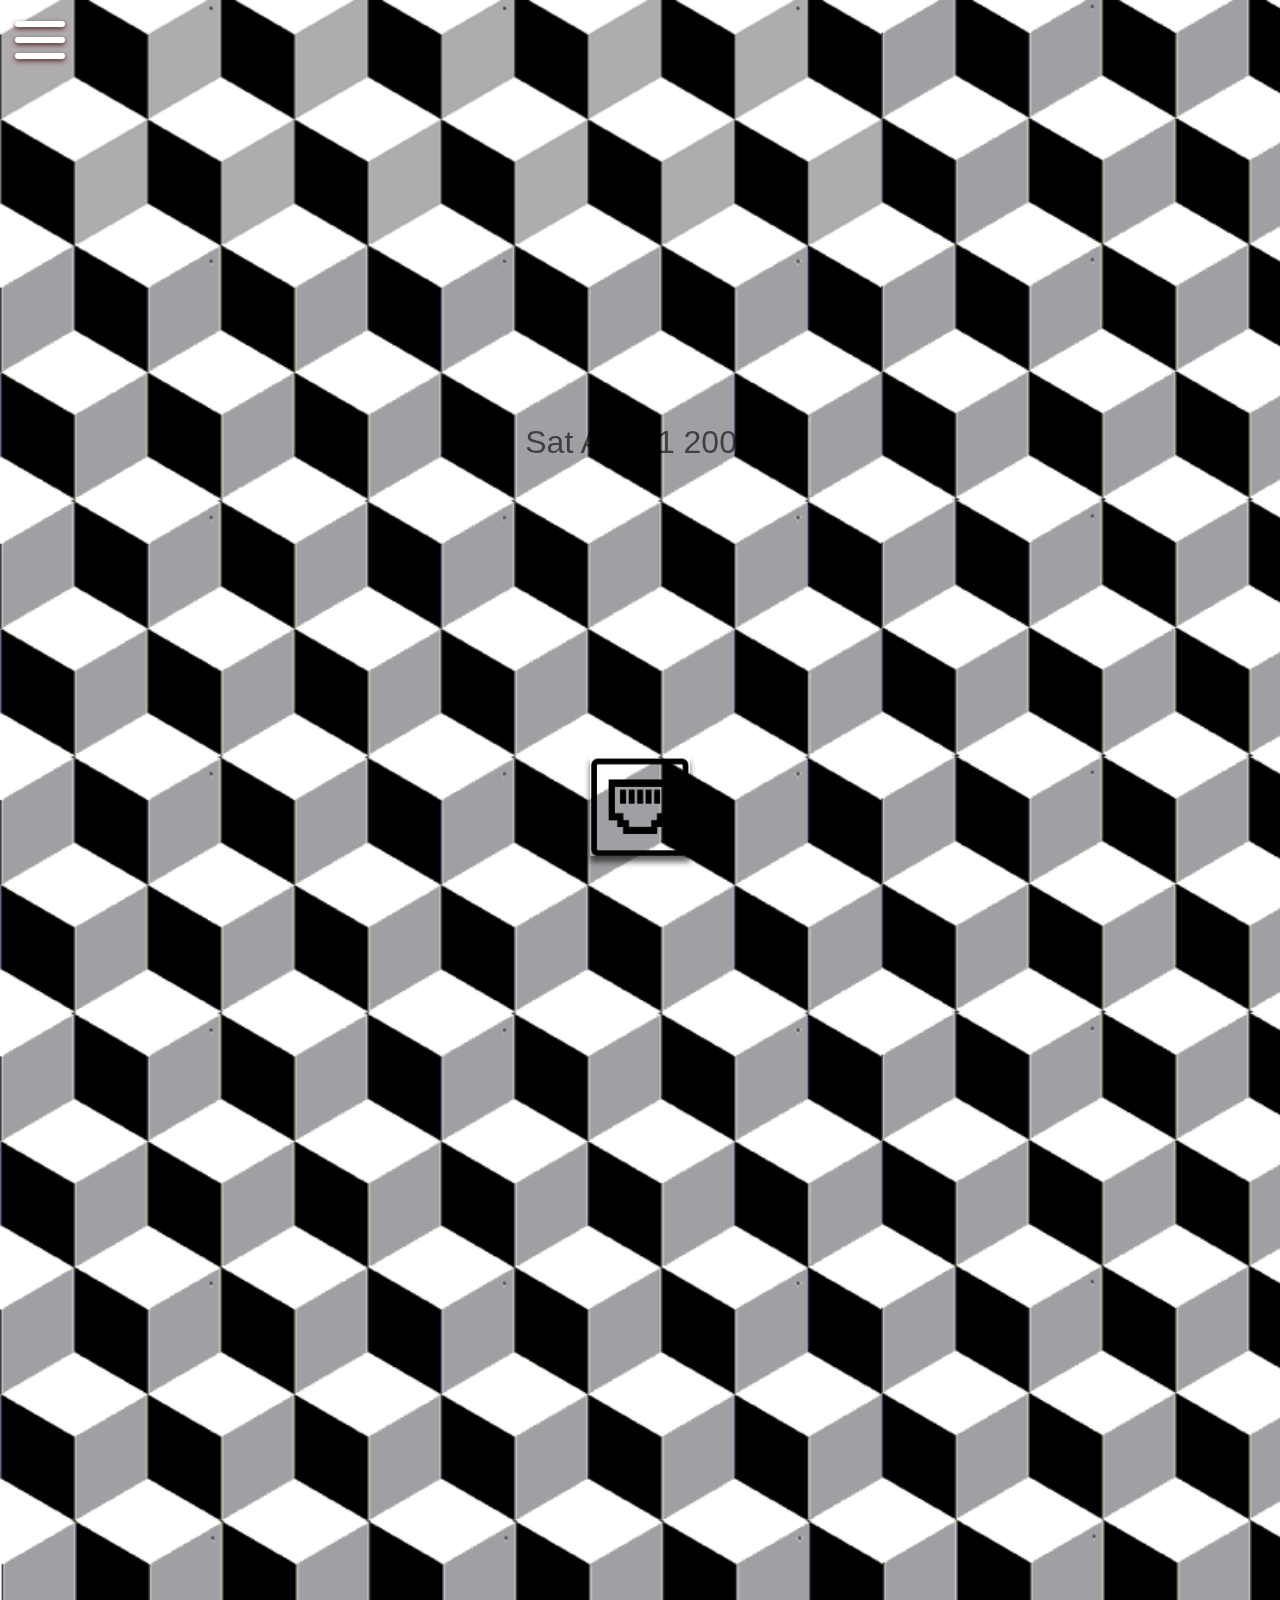
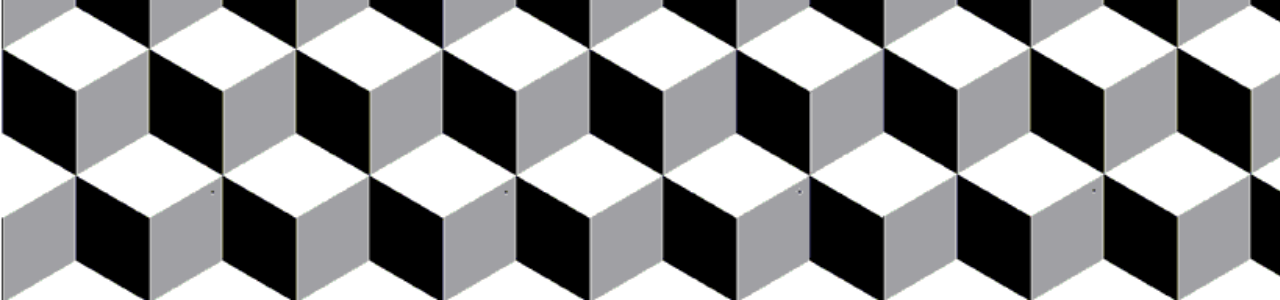
==== resumeWebsite/index.html @ 439e9e45 "Creation of Head and repo" ====
﻿<!doctype html>
<html>
 <head>
  <script src="script1.js"></script>
  <meta charset="utf-8">
  <meta name="viewport" content="width=device-width, initial-scale=1.0">
  <title> Tesponsive Horizontal Page Scolling</title>
  <link rel="stylesheet" href="style.css">
 </head>
 <body>
     <div class="menu-btn">
         <div class="menu-btn__burger"></div>
     </div>

     <div class="menu" id="dropDown">
         <a href="#">Home</a>
         <a href="#">GitHub</a>
         <a href="#">Resume</a>
         <a href="#">Contact</a>
     </div>
     <span id="scrollValue">Sat Apr 01 2000</span>
     <div class="container" data-0="transform:translateX(0%);" data-1000="transform:translateX(-400%);">
         <section>
             <div class="content">
                 <button class="Button1" onclick="Unhide('Message1','Button1')" id="Button1"></button>
                 <div id="Message1" style="display:none" class="Screen2">
                     <button class="close" id="close1" onclick="Hide('Message1','Button1')"> </button>
                     <p>
                         Lorem ipsum dolor sit amet, consectetur adipiscing elit, sed do eiusmod tempor
                         incididunt ut labore et dolore magna aliqua. Ut enim ad minim veniam, quis
                         nostrud exercitation ullamco laboris nisi ut aliquip ex ea commodo consequat.
                         Duis aute irure dolor in reprehenderit in voluptate velit esse cillum dolore eu
                         fugiat nulla pariatur. Excepteur sint occaecat cupidatat non proident, sunt in
                         culpa qui officia deserunt mollit anim id est laborum.
                     </p>
                 </div>

             </div>
         </section>
         <section>
             <div class="content">
                 <button class="Button1" onclick="Unhide('Message2','Button2')" id="Button2"></button>
                 <div id="Message2" style="display:none" class="Screen2">
                     <button class="close" id="close2" onclick="Hide('Message2','Button2')"> </button>
                     <p>
                         Lorem ipsum dolor sit amet, consectetur adipiscing elit, sed do eiusmod tempor
                         incididunt ut labore et dolore magna aliqua. Ut enim ad minim veniam, quis
                         nostrud exercitation ullamco laboris nisi ut aliquip ex ea commodo consequat.
                         Duis aute irure dolor in reprehenderit in voluptate velit esse cillum dolore eu
                         fugiat nulla pariatur. Excepteur sint occaecat cupidatat non proident, sunt in
                         culpa qui officia deserunt mollit anim id est laborum.
                     </p>
                 </div>
             </div>
         </section>
         <section>
             <div class="content">
                 <button class="Button1" onclick="Unhide('Message3','Button3')" id="Button3"></button>
                 <div id="Message3" style="display:none" class="Screen2">
                     <button class="close" id="close3" onclick="Hide('Message3','Button3')"> </button>
                     <p>
                         Lorem ipsum dolor sit amet, consectetur adipiscing elit, sed do eiusmod tempor
                         incididunt ut labore et dolore magna aliqua. Ut enim ad minim veniam, quis
                         nostrud exercitation ullamco laboris nisi ut aliquip ex ea commodo consequat.
                         Duis aute irure dolor in reprehenderit in voluptate velit esse cillum dolore eu
                         fugiat nulla pariatur. Excepteur sint occaecat cupidatat non proident, sunt in
                         culpa qui officia deserunt mollit anim id est laborum.
                     </p>
                 </div>
             </div>
         </section>
         <section>
             <div class="content">
                 <button class="Button1" onclick="Unhide('Message4','Button4')" id="Button4"></button>
                 <div id="Message4" style="display:none" class="Screen2">
                     <button class="close" id="close4" onclick="Hide('Message4','Button4')"> </button>
                     <p>
                         Lorem ipsum dolor sit amet, consectetur adipiscing elit, sed do eiusmod tempor
                         incididunt ut labore et dolore magna aliqua. Ut enim ad minim veniam, quis
                         nostrud exercitation ullamco laboris nisi ut aliquip ex ea commodo consequat.
                         Duis aute irure dolor in reprehenderit in voluptate velit esse cillum dolore eu
                         fugiat nulla pariatur. Excepteur sint occaecat cupidatat non proident, sunt in
                         culpa qui officia deserunt mollit anim id est laborum.
                     </p>
                 </div>
             </div>
         </section>
         <section>
             <div class="content">
                 <button class="Button1" onclick="Unhide('Message5','Button5')" id="Button5"></button>
                 <div id="Message5" style="display:none" class="Screen2">
                     <button class="close" id="close5" onclick="Hide('Message5','Button5')"> </button>
                     <p>
                         Lorem ipsum dolor sit amet, consectetur adipiscing elit, sed do eiusmod tempor
                         incididunt ut labore et dolore magna aliqua. Ut enim ad minim veniam, quis
                         nostrud exercitation ullamco laboris nisi ut aliquip ex ea commodo consequat.
                         Duis aute irure dolor in reprehenderit in voluptate velit esse cillum dolore eu
                         fugiat nulla pariatur. Excepteur sint occaecat cupidatat non proident, sunt in
                         culpa qui officia deserunt mollit anim id est laborum.
                     </p>
                 </div>

             </div>
         </section>
     </div>

     <script type="text/javascript" src="skrollr.js"></script>
     <script type="text/javascript">
         var s = skrollr.init();
     </script>
     <script type="text/javascript">
         var scrollValue = document.getElementById('scrollValue');

         window.addEventListener('scroll', (event) => {
             let scroll = this.scrollY;
             var DateS = new Date(954600000000 + (scroll * 686448000));// + (scroll * 686448);
             scrollValue.innerHTML = DateS.toDateString();//(DateS.getMonth() + 1)  +'/' + DateS.getDate() + '/'+ DateS.getFullYear();
         })
                             //var DateS = new Date(scroll*100);// + (scroll * 686448));


     </script>
     <script src="main.js"></script>
 </body>
</html>
---- resumeWebsite/style.css ----
* {
	margin: 0;
	padding: 0;
	box-sizing: unset;
	font-family: sans-serif;
	
}
body {
	position: relative;
	width: 100%;
	scroll-behavior: smooth;
	background-image: url("test.png");
	background-size: cover;
}
.container {
	position: fixed;
	top: 0;
	left: 0;
	width: 100%;
	display: flex;
	align-items: last baseline;
}
.container section
{
	min-width: 100%;
	height: auto;
	justify-content: center;
	align-items: center;
	display: flex;
	height:  100vh;
}
.container section:nth-child(1) 
{
	background-image: url("EtherNetUp.png");
	background-size: cover;
	align-items: start;
}
.container section:nth-child(2)
{
	background-image: url("EtherNetDOWN.png");
	background-size: cover;
	align-items: end;
}
.container section:nth-child(3)
{
	background-image: url("EtherNetUP.png");
	background-size: cover;
	align-items: start;
}
.container section:nth-child(4)
{
	background-image: url("EtherNetDOWN.png");
	background-size: cover;
	align-items: end;
}
	.container section:nth-child(5) {
		background-image: url("EtherNetEnd.png");
		background-size: cover;
		align-items: end;
	}
.container section .content
{
	max-width: 800px;
	padding: 40px;
	text-align: center;
}
.container section .content h2
{
	font-size: 4em;
	color: #bb1bd4;
	text-align: center;
}
.container section .content p {
	font-size: 1.3em;
	padding: 50px 50px;
	color: #000000;
}

@media (max-width:767px) {

	.border {
		border: 0px solid !important
	}
}
#scrollValue{
	position: fixed;
	Top:  46%;
	left: 0;
	width: 100%;
	color: rgba(0, 0, 0, 0.6);
	text-align: center;
	font-size: 2rem;
	z-index: 1;
	padding: 10px 0;
}
.Button1 {
	background-image: url('EthernetButton.png');
	background-color: transparent;
	background-size: cover;
	cursor: pointer;
	width: 100px;
	height: 100px;
	font-size: 2rem;
	border: 0px solid #3498db;
	box-shadow: 0 6px 6px rgba(0, 0, 0, 0.6);
}
.Button1:hover {
	background-image: url("EthernetButtonHighlight.png");
}
.Screen2 {
	background-image: url("screenBackgroup.png");
	background-size: cover;
	height: 350px;
	width: 600px;

}
.close {
	background-image: url("CloseButton.png");
	background-size: cover;
	background-color: transparent;
	height: 25px;
	width: 25px;
}

.menu-btn{
	position:fixed;
	display:flex;
	justify-content:center;
	align-items: center;
	width: 80px;
	height: 80px;
	cursor:pointer;
	transition: all .5s ease-in-out;
	z-index:5
}
.menu-btn__burger {
	width: 50px;
	height: 6px;
	background: #FFFFFF;
	border-radius: 5px;
	box-shadow: 0 2px 5px #5e2a2a;
	transition: all .5s ease-in-out;
}
.menu-btn__burger::before,.menu-btn__burger::after {
	content: '';
	position:absolute;
	width: 50px;
	height: 6px;
	background: #FFFFFF;
	border-radius: 5px;
	box-shadow: 0 2px 5px #5e2a2a;
	transition: all .5s ease-in-out;
}
.menu-btn__burger::before{
	transform: translateY(-16px);
}
.menu-btn__burger::after {
	transform: translateY(16px);
}
.menu.btn.open .menu-btn__burger{
	transform:translateX(-50px);
	background: transparent;
	box-shadow: none;
}
.menu-btn.open .menu-btn__burger::before{
	transform: rotate(45deg) translate(35px,-35px);
}
.menu-btn.open .menu-btn__burger::after{
	transform:rotate(-45deg) translate(35px, 35px);
}
.menu {
	position: fixed;
	justify-content: center;
	align-items: center;
	width: 80px;
	height: 180px;
	padding: 70px 0px 0 20px;
	z-index: 4;
	display:none;
}
.menu a:nth-child(n){
	 margin-bottom: 100px;
}
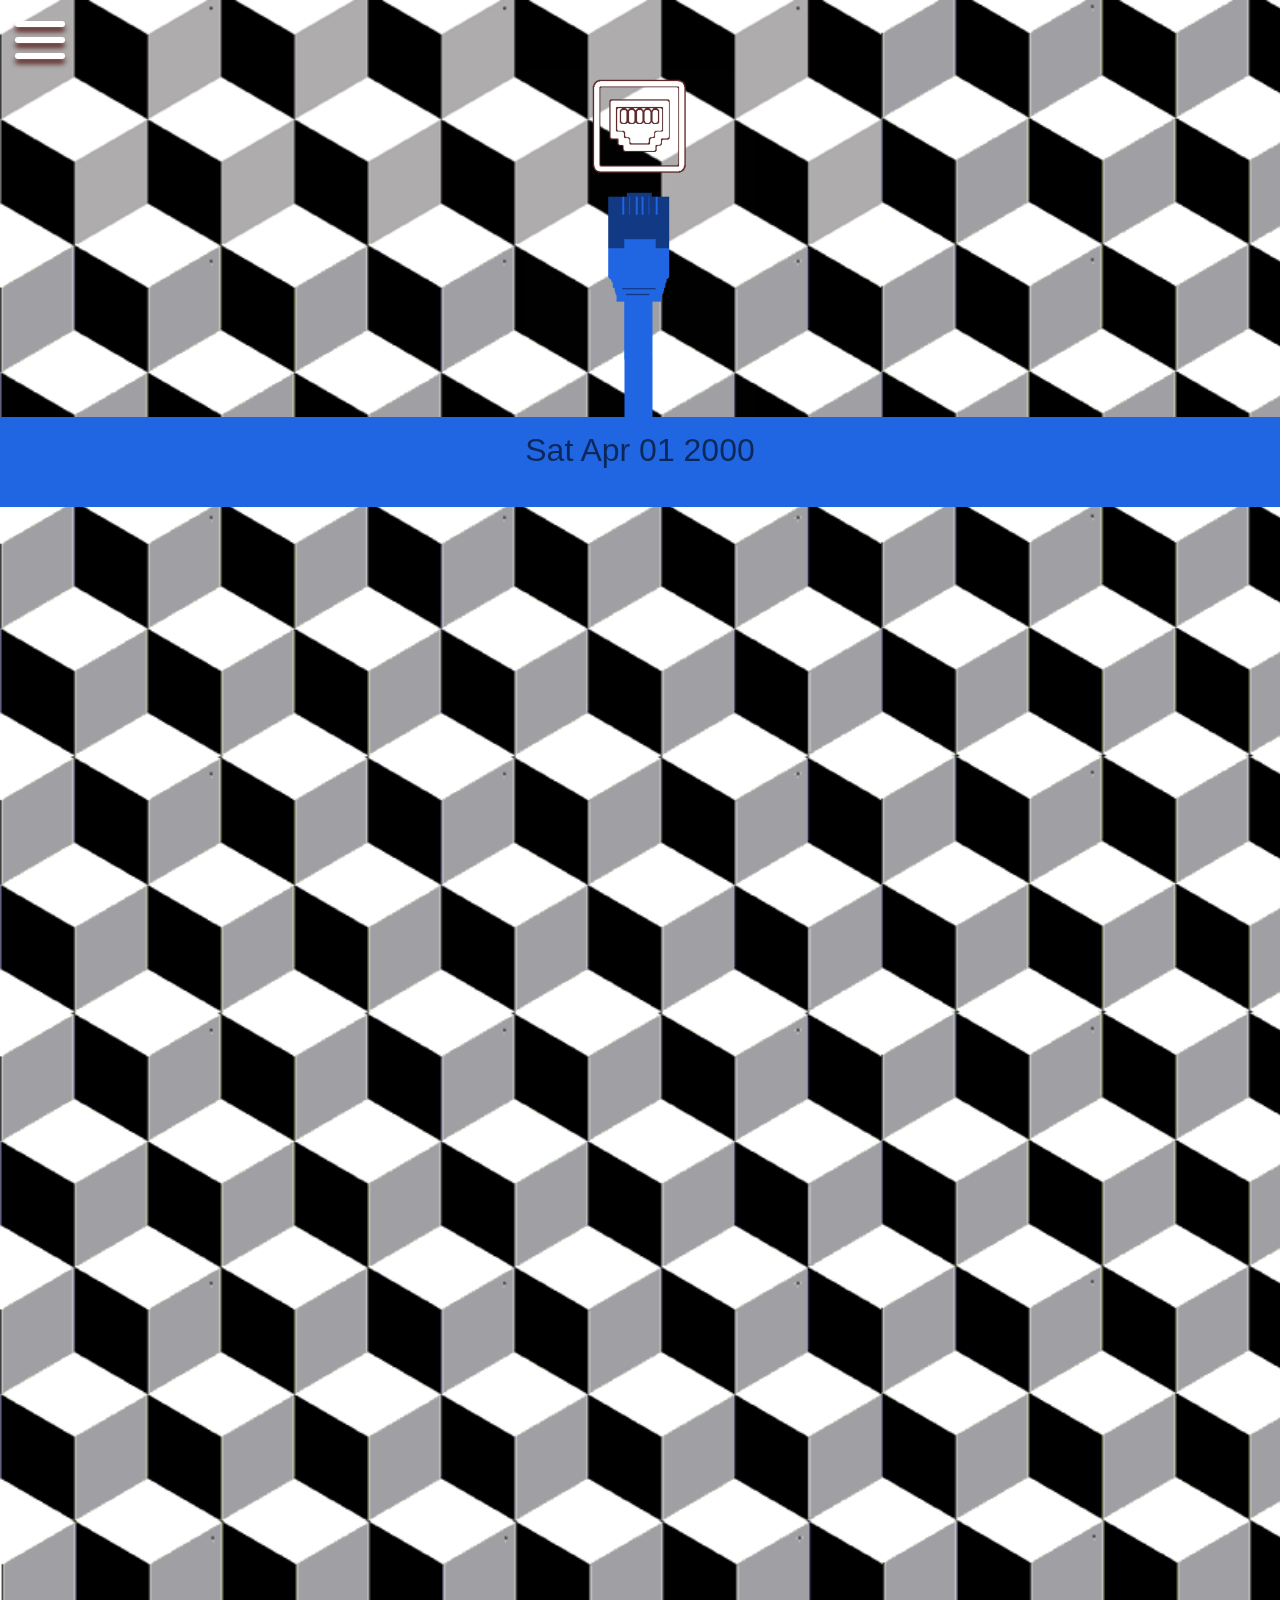
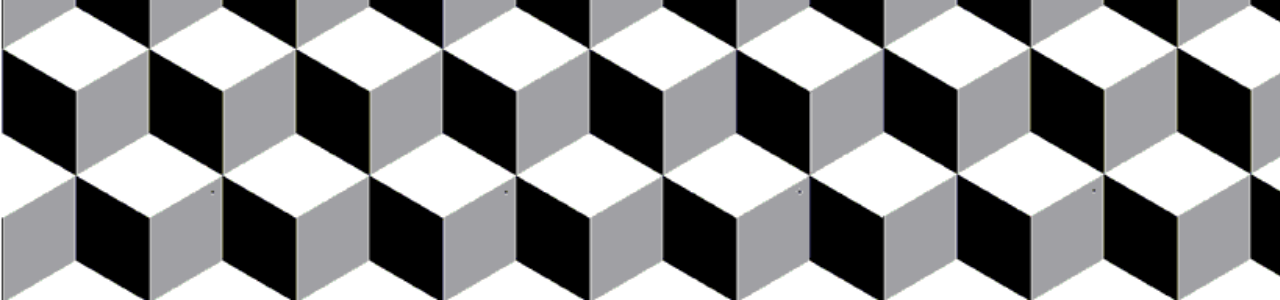
==== commit dc309cd0: "V1.0 ready for Live" ====
--- a/resumeWebsite/index.html
+++ b/resumeWebsite/index.html
@@ -4,37 +4,42 @@
   <script src="script1.js"></script>
   <meta charset="utf-8">
   <meta name="viewport" content="width=device-width, initial-scale=1.0">
-  <title> Tesponsive Horizontal Page Scolling</title>
+  <title>Brice Kade</title>
   <link rel="stylesheet" href="style.css">
  </head>
  <body>
+     <div onclick="togglePopup()" id="skrollr-body">
      <div class="menu-btn">
          <div class="menu-btn__burger"></div>
      </div>
 
      <div class="menu" id="dropDown">
-         <a href="#">Home</a>
-         <a href="#">GitHub</a>
-         <a href="#">Resume</a>
-         <a href="#">Contact</a>
+         <a href="index.html">Home</a>
+         <a href="https://github.com/BriceKade49">GitHub</a>
+         <a href="resume.pdf">Resume</a>
+         <a href="contact.html">Contact</a>
      </div>
-     <span id="scrollValue">Sat Apr 01 2000</span>
-     <div class="container" data-0="transform:translateX(0%);" data-1000="transform:translateX(-400%);">
+     <span align="center" id="scrollValue">Sat Apr 01 2000</span>
+     <div class="container" data-0="transform:translateX(0%);" data-1000="transform:translateX(-1800%);">
          <section>
              <div class="content">
                  <button class="Button1" onclick="Unhide('Message1','Button1')" id="Button1"></button>
                  <div id="Message1" style="display:none" class="Screen2">
                      <button class="close" id="close1" onclick="Hide('Message1','Button1')"> </button>
                      <p>
-                         Lorem ipsum dolor sit amet, consectetur adipiscing elit, sed do eiusmod tempor
-                         incididunt ut labore et dolore magna aliqua. Ut enim ad minim veniam, quis
-                         nostrud exercitation ullamco laboris nisi ut aliquip ex ea commodo consequat.
-                         Duis aute irure dolor in reprehenderit in voluptate velit esse cillum dolore eu
-                         fugiat nulla pariatur. Excepteur sint occaecat cupidatat non proident, sunt in
-                         culpa qui officia deserunt mollit anim id est laborum.
-                     </p>
-                 </div>
-
+                         Event: Birth
+                     </p><p>
+                         Time: 9:46am
+                     </p><p>
+                         Weight: 8oz
+                     </p><p>
+                         Notes: Being Born on April Fools day is not a pefered
+                         start to life but you wont see me complaining.
+                         Just do not think Im pranking you when you get
+                         a birthday invitation.
+
+                     </p>
+                 </div>
              </div>
          </section>
          <section>
@@ -43,12 +48,14 @@
                  <div id="Message2" style="display:none" class="Screen2">
                      <button class="close" id="close2" onclick="Hide('Message2','Button2')"> </button>
                      <p>
-                         Lorem ipsum dolor sit amet, consectetur adipiscing elit, sed do eiusmod tempor
-                         incididunt ut labore et dolore magna aliqua. Ut enim ad minim veniam, quis
-                         nostrud exercitation ullamco laboris nisi ut aliquip ex ea commodo consequat.
-                         Duis aute irure dolor in reprehenderit in voluptate velit esse cillum dolore eu
-                         fugiat nulla pariatur. Excepteur sint occaecat cupidatat non proident, sunt in
-                         culpa qui officia deserunt mollit anim id est laborum.
+                         Event: Started Preschool and First Wresling Season
+                     </p><p>
+                         For Preschool I attended Olentangy Shanahan Special
+                         Needs Preschool due to my minor childhood speech
+                         impedament. Durring this time I also started
+                         wrestling as an Olentangy Little Brave.
+
+
                      </p>
                  </div>
              </div>
@@ -59,12 +66,16 @@
                  <div id="Message3" style="display:none" class="Screen2">
                      <button class="close" id="close3" onclick="Hide('Message3','Button3')"> </button>
                      <p>
-                         Lorem ipsum dolor sit amet, consectetur adipiscing elit, sed do eiusmod tempor
-                         incididunt ut labore et dolore magna aliqua. Ut enim ad minim veniam, quis
-                         nostrud exercitation ullamco laboris nisi ut aliquip ex ea commodo consequat.
-                         Duis aute irure dolor in reprehenderit in voluptate velit esse cillum dolore eu
-                         fugiat nulla pariatur. Excepteur sint occaecat cupidatat non proident, sunt in
-                         culpa qui officia deserunt mollit anim id est laborum.
+                         Event: Gaduated Elementry School
+                     </p><p>
+                         My first two year of elementry school I
+                         went to Olentangy Arrowhead Elementry School.
+                         Then Olentangy opened a new Elementry School
+                         Near my house called Johny Cake Cornor Elememtry
+                         School. Where I finnished My last three years of
+                         elementry school.
+
+
                      </p>
                  </div>
              </div>
@@ -75,12 +86,14 @@
                  <div id="Message4" style="display:none" class="Screen2">
                      <button class="close" id="close4" onclick="Hide('Message4','Button4')"> </button>
                      <p>
-                         Lorem ipsum dolor sit amet, consectetur adipiscing elit, sed do eiusmod tempor
-                         incididunt ut labore et dolore magna aliqua. Ut enim ad minim veniam, quis
-                         nostrud exercitation ullamco laboris nisi ut aliquip ex ea commodo consequat.
-                         Duis aute irure dolor in reprehenderit in voluptate velit esse cillum dolore eu
-                         fugiat nulla pariatur. Excepteur sint occaecat cupidatat non proident, sunt in
-                         culpa qui officia deserunt mollit anim id est laborum.
+                         Event: Middle School Sports
+                     </p><p>
+                         As a seventh grader a Berksire Middle School
+                         another new school in the Olentangy school
+                         District I was elagable for school ran sport
+                         One of the school sport avalible was wresling.
+
+
                      </p>
                  </div>
              </div>
@@ -91,19 +104,286 @@
                  <div id="Message5" style="display:none" class="Screen2">
                      <button class="close" id="close5" onclick="Hide('Message5','Button5')"> </button>
                      <p>
-                         Lorem ipsum dolor sit amet, consectetur adipiscing elit, sed do eiusmod tempor
-                         incididunt ut labore et dolore magna aliqua. Ut enim ad minim veniam, quis
-                         nostrud exercitation ullamco laboris nisi ut aliquip ex ea commodo consequat.
-                         Duis aute irure dolor in reprehenderit in voluptate velit esse cillum dolore eu
-                         fugiat nulla pariatur. Excepteur sint occaecat cupidatat non proident, sunt in
-                         culpa qui officia deserunt mollit anim id est laborum.
-                     </p>
-                 </div>
-
+                         Event: First Introdution to coding
+                     </p><p>
+                         While I have always been intrested in how things worked
+                         and math. It was not until Middle School when I finally
+                         wrote my first code in a web design class. That class gave
+                         me my first glims of how computers and the internet was built.
+                     </p>
+                 </div>
+
+             </div>
+         </section>
+         <section>
+             <div class="content">
+                 <button class="Button1" onclick="Unhide('Message6','Button6')" id="Button6"></button>
+                 <div id="Message6" style="display:none" class="Screen2">
+                     <button class="close" id="close6" onclick="Hide('Message6','Button6')"> </button>
+                     <p>
+                         Event: Gaduated Middle School
+                     </p><p>
+                         Though both elementry and middle school classes
+                         were very easy and always scored in the top
+                         precentages on standerdized test. For my last
+                         four years of grade school I would attend Olentangy
+                         High School.
+
+                     </p>
+                 </div>
+             </div>
+         </section>
+         <section>
+             <div class="content">
+                 <button class="Button1" onclick="Unhide('Message7','Button7')" id="Button7"></button>
+                 <div id="Message7" style="display:none" class="Screen2">
+                     <button class="close" id="close7" onclick="Hide('Message7','Button7')"> </button>
+                     <p>
+                         Event: Freshmen Year of High School
+                     </p><p>
+                         Durring my first year of high school
+                         I took my first class on computer
+                         graphics and made junior varsity
+                         wrestling team. Made it onto podium 
+                         every turnament I went to that year.
+                     </p>
+                 </div>
+             </div>
+         </section>
+         <section>
+             <div class="content">
+                 <button class="Button1" onclick="Unhide('Message8','Button8')" id="Button8"></button>
+                 <div id="Message8" style="display:none" class="Screen2">
+                     <button class="close" id="close8" onclick="Hide('Message8','Button8')"> </button>
+                     <p>
+                         Event: Softmore Year of High Schoool
+                     </p><p>
+                         After a good freshmen JV wrestling season
+                         my softmore year I tryed out for varsity 
+                         and made the team. At the same time I got 
+                         first job working at Panera Bread. 
+
+                     </p>
+                 </div>
+             </div>
+         </section>
+         <section>
+             <div class="content">
+                 <button class="Button1" onclick="Unhide('Message9','Button9')" id="Button9"></button>
+                 <div id="Message9" style="display:none" class="Screen2">
+                     <button class="close" id="close9" onclick="Hide('Message9','Button9')"> </button>
+                     <p>
+                         Event: Junior Year of High School
+                     </p><p>
+                         No longer a under class man and with sights
+                         set on college and graduating I decide to 
+                         apply to go to Delaware Area Career Center
+                         to study computer programing my last two years
+                         of high school. Also that year competed for
+                         Ohio high school state championship making all 
+                         way to districs. 
+
+                     </p>
+                 </div>
+             </div>
+         </section>
+         <section>
+             <div class="content">
+                 <button class="Button1" onclick="Unhide('Message10','Button10')" id="Button10"></button>
+                 <div id="Message10" style="display:none" class="Screen2">
+                     <button class="close" id="close10" onclick="Hide('Message10','Button10')"> </button>
+                     <p>
+                         Event: Skills USA Mystic Mazes
+                     </p><p>
+                         Representing DACC at Skills USA Ohio state
+                         champtionship me and two peers created a 
+                         3D first person sword puzzle adventure game
+                         called Mystic Mazes. 
+                     </p>
+                     <p>
+                         HyperLink to Game here
+                     </p>
+                 </div>
+             </div>
+         </section>
+         <section>
+             <div class="content">
+                 <button class="Button1" onclick="Unhide('Message11','Button11')" id="Button11"></button>
+                 <div id="Message11" style="display:none" class="Screen2">
+                     <button class="close" id="close11" onclick="Hide('Message11','Button11')"> </button>
+                     <p>
+                         Event: Senior Year of High School
+                     </p><p>
+                         With high grades and ACT scores my goals
+                         were not set in the classroom with one last
+                         wrestling season to qualify for states and 
+                         chance to go nationals for video game development
+                         these were the goals I set.
+                     </p>
+                 </div>
+             </div>
+         </section>
+         <section>
+             <div class="content">
+                 <button class="Button1" onclick="Unhide('Message12','Button12')" id="Button12"></button>
+                 <div id="Message12" style="display:none" class="Screen2">
+                     <button class="close" id="close12" onclick="Hide('Message12','Button12')"> </button>
+                     <p>
+                         Event: High School Graduation
+                     </p><p>
+                         I graduated with a 3.9 gpa Magna Cum Laude 
+                         but that did not matter. That wrestling season
+                         I made it within one win from my goal of state
+                         qualifer but at DACC I made it Bussness Proffessionals
+                         of America national for me and my parters STEM game
+                         Mars Mission.
+                     </p>
+                     <p> HyperLink to game Here</p>
+                 </div>
+             </div>
+         </section>
+         <section>
+             <div class="content">
+                 <button class="Button1" onclick="Unhide('Message13','Button13')" id="Button13"></button>
+                 <div id="Message13" style="display:none" class="Screen2">
+                     <button class="close" id="close13" onclick="Hide('Message13','Button13')"> </button>
+                     <p>
+                         Event: Freshman Year of College
+                     </p><p>&nbsp;
+                         </p><p>
+                         After my success and intrege into video game development
+                         I decided I would study Game Enginering and Computer Programing
+                         at Shawnee State University. 
+                     </p>
+                 </div>
+             </div>
+         </section>
+         <section>
+             <div class="content">
+                 <button class="Button1" onclick="Unhide('Message14','Button14')" id="Button14"></button>
+                 <div id="Message14" style="display:none" class="Screen2">
+                     <button class="close" id="close14" onclick="Hide('Message14','Button14')"> </button>
+                     <p>
+                         Event: Larp Quest
+                     </p>
+                     <p>
+                         For my first college game I made a top down
+                         tile based 2D shotter in python using the pygame
+                         library. This was my first time creating a game
+                         without a game engian.
+                     </p>
+                     <p>
+                         &nbsp;
+                     </p>
+                     <p>Game Hyper Link</p>
+                 </div>
+             </div>
+         </section>
+         <section>
+             <div class="content">
+                 <button class="Button1" onclick="Unhide('Message15','Button15')" id="Button15"></button>
+                 <div id="Message15" style="display:none" class="Screen2">
+                     <button class="close" id="close15" onclick="Hide('Message15','Button15')"> </button>
+                     <p>
+                         Event: Softmore Year of College
+                     </p><p>
+                         &nbsp;
+                     </p><p>
+                         Softmore year was my first time I had been
+                         trully challenged at school. Classes Like
+                         Computer Graphics show me how complex software
+                         can be. 
+                     </p>
+                 </div>
+             </div>
+         </section>
+         <section>
+             <div class="content">
+                 <button class="Button1" onclick="Unhide('Message16','Button16')" id="Button16"></button>
+                 <div id="Message16" style="display:none" class="Screen2">
+                     <button class="close" id="close16" onclick="Hide('Message16','Button16')"> </button>
+                     <p>
+                         Event: Descent of the Viglant
+                     </p><p>
+                         Shawnee State Universty offers two video game
+                         focused degrees Game Enginering and 
+                         Computer Programing are the "coder" while
+                         Game and Simulation Development Arts are the
+                         "artist" one of the artist had a game idea 
+                         and me her and another coder created a demo of 
+                         game and won the SSU game design competetion.
+                     </p>
+                 </div>
+             </div>
+         </section>
+         <section>
+             <div class="content">
+                 <button class="Button1" onclick="Unhide('Message17','Button17')" id="Button17"></button>
+                 <div id="Message17" style="display:none" class="Screen2">
+                     <button class="close" id="close17" onclick="Hide('Message17','Button17')"> </button>
+                     <p>
+                         Event: Junior Year of College
+                     </p><p>
+                         Junior year of college my class schedule
+                         was full of many intresting course. From 
+                         Realtime Interative to Networking and 
+                         Communications. In RealTime we leared game
+                         engeins such as Unity and Unreal. In Networking
+                         and comunications we worked with Arduino Unos 
+                         communicate and send data over wire and radio. 
+                     </p>
+                 </div>
+             </div>
+         </section>
+         <section>
+             <div class="content">
+                 <button class="Button1" onclick="Unhide('Message18','Button18')" id="Button18"></button>
+                 <div id="Message18" style="display:none" class="Screen2">
+                     <button class="close" id="close18" onclick="Hide('Message18','Button18')"> </button>
+                     <p>
+                         Event: First Software Development Job
+                     </p><p>
+                         Over the summer inbetween my Junior and Senior
+                         year of college I got hired as at Seccuro Group 
+                         out of Durango Colorado. Here I worked as an IT
+                         Specialest. I also worked for a sibbling company
+                         Called All Aboard Enterntainment working full stake
+                         creating C# APIs and React front end. 
+                     </p>
+                 </div>
+             </div>
+         </section>
+         <section>
+             <div class="content">
+                 <button class="Button1" onclick="Unhide('Message19','Button19')" id="Button19"></button>
+                 <div id="Message19" style="display:none" class="Screen2">
+                     <button class="close" id="close19" onclick="Hide('Message19','Button19')"> </button>
+                     <p>
+                         Event: Senior Year of College
+                     </p><p>
+                         &nbsp;
+                     </p><p>
+                         Last year of college with final course 
+                         of Automata, Optimizations, Artifial Intellagence,
+                         and compiler to take. Along with my Senior Project. 
+                         Which I decide to create a VR game called Submarine   
+                         VR.
+                     </p>
+                       <p>Game Hyper Link Here</p>
+                 </div>
              </div>
          </section>
      </div>
-
+     <div class="popup" id="popup-1">
+
+         <div class="content">
+             <div class="close-btn" onclick="togglePopup()">&times; </div>
+             <p>
+                 Thank You For Contacting Me!
+             </p>
+         </div>
+     </div>
+    </div>
      <script type="text/javascript" src="skrollr.js"></script>
      <script type="text/javascript">
          var s = skrollr.init();
@@ -111,12 +391,17 @@
      <script type="text/javascript">
          var scrollValue = document.getElementById('scrollValue');
 
-         window.addEventListener('scroll', (event) => {
+         window.addEventListener('scroll', () => {
              let scroll = this.scrollY;
-             var DateS = new Date(954600000000 + (scroll * 686448000));// + (scroll * 686448);
+             var DateS = new Date(1285000000000 + (scroll * 386448000));// + (scroll * 686448);
+             if (scroll == 0) {
+                 var DateS = new Date(954600000000);
+             } 
              scrollValue.innerHTML = DateS.toDateString();//(DateS.getMonth() + 1)  +'/' + DateS.getDate() + '/'+ DateS.getFullYear();
+             
          })
-                             //var DateS = new Date(scroll*100);// + (scroll * 686448));
+
+                                            //var DateS = new Date(scroll*100);// + (scroll * 686448));
 
 
      </script>
--- a/resumeWebsite/style.css
+++ b/resumeWebsite/style.css
@@ -5,6 +5,9 @@
 	font-family: sans-serif;
 	
 }
+#skrollr-body{
+	position:fixed;
+}
 body {
 	position: relative;
 	width: 100%;
@@ -22,47 +25,25 @@
 }
 .container section
 {
+	position:relative;
 	min-width: 100%;
-	height: auto;
+	min-height: 100%;
 	justify-content: center;
 	align-items: center;
 	display: flex;
 	height:  100vh;
-}
-.container section:nth-child(1) 
-{
-	background-image: url("EtherNetUp.png");
-	background-size: cover;
-	align-items: start;
-}
-.container section:nth-child(2)
-{
-	background-image: url("EtherNetDOWN.png");
-	background-size: cover;
-	align-items: end;
-}
-.container section:nth-child(3)
-{
-	background-image: url("EtherNetUP.png");
-	background-size: cover;
-	align-items: start;
-}
-.container section:nth-child(4)
-{
-	background-image: url("EtherNetDOWN.png");
-	background-size: cover;
-	align-items: end;
-}
-	.container section:nth-child(5) {
-		background-image: url("EtherNetEnd.png");
-		background-size: cover;
-		align-items: end;
-	}
+	background-image:url('EtherNet.png');
+	background-position:inherit;
+	background-size:auto;/*keeps blue ethernet cord from dublicating*/
+	align-items: start;/*plug button postion*/
+}
+
 .container section .content
 {
 	max-width: 800px;
-	padding: 40px;
-	text-align: center;
+	padding: 70px;
+	text-align: center;
+
 }
 .container section .content h2
 {
@@ -72,8 +53,10 @@
 }
 .container section .content p {
 	font-size: 1.3em;
-	padding: 50px 50px;
+	padding: 0px 30px;
 	color: #000000;
+	text-align: left;
+	margin-top: 1px;
 }
 
 @media (max-width:767px) {
@@ -82,46 +65,48 @@
 		border: 0px solid !important
 	}
 }
-#scrollValue{
-	position: fixed;
-	Top:  46%;
-	left: 0;
-	width: 100%;
+#scrollValue {
+	position: fixed;
+	width: 100%;
+	top: 48%;
+	align-items: center;
 	color: rgba(0, 0, 0, 0.6);
 	text-align: center;
 	font-size: 2rem;
 	z-index: 1;
-	padding: 10px 0;
+	/*padding: 10px 0;*/
 }
 .Button1 {
 	background-image: url('EthernetButton.png');
 	background-color: transparent;
 	background-size: cover;
 	cursor: pointer;
-	width: 100px;
-	height: 100px;
+	width: 232px;
+	height: 400px;
 	font-size: 2rem;
 	border: 0px solid #3498db;
-	box-shadow: 0 6px 6px rgba(0, 0, 0, 0.6);
 }
 .Button1:hover {
 	background-image: url("EthernetButtonHighlight.png");
 }
 .Screen2 {
 	background-image: url("screenBackgroup.png");
-	background-size: cover;
-	height: 350px;
-	width: 600px;
-
+	background-size:contain;
+	height: 270px;
+	width: 450px;
+	text-align: right;
+
+}
+.Screen2.close{
+	padding: 25px 25px 25px 25px;
 }
 .close {
-	background-image: url("CloseButton.png");
+	background-image: url("closeButton.png");
 	background-size: cover;
 	background-color: transparent;
 	height: 25px;
 	width: 25px;
 }
-
 .menu-btn{
 	position:fixed;
 	display:flex;
@@ -138,7 +123,7 @@
 	height: 6px;
 	background: #FFFFFF;
 	border-radius: 5px;
-	box-shadow: 0 2px 5px #5e2a2a;
+	box-shadow: 0 5px 5px #5e2a2a;
 	transition: all .5s ease-in-out;
 }
 .menu-btn__burger::before,.menu-btn__burger::after {
@@ -148,7 +133,7 @@
 	height: 6px;
 	background: #FFFFFF;
 	border-radius: 5px;
-	box-shadow: 0 2px 5px #5e2a2a;
+	box-shadow: 0 5px 5px #5e2a2a;
 	transition: all .5s ease-in-out;
 }
 .menu-btn__burger::before{
@@ -176,8 +161,56 @@
 	height: 180px;
 	padding: 70px 0px 0 20px;
 	z-index: 4;
+	display: none;
+}
+.menu a{
+	margin-top: 10px;
+	margin-bottom: 10px;
+	color: black;
+	box-shadow: 0 2px 5px #5e2a2a;
+	padding: 1px 2px;
+	text-decoration: none;
+	display: flex;
+	background-color: rgba(255, 255, 255,0.7);
+	justify-content: center;
+	font-size: 20px;
+
+}
+.popup {
+	position: fixed;
+	width: 100%;
+	top: 37%;
+	left: 37%;
+	color: #fff;
+	width: 25vw;
+	height: 25vh;
+	text-align: center;
+	background: rgba(0, 0, 0, 0.3);
+	z-index: 9;
 	display:none;
 }
-.menu a:nth-child(n){
-	 margin-bottom: 100px;
-}+.popup .content p {
+	margin: 0;
+	position: absolute;
+	top: 50%;
+	left: 50%;
+	margin-right: -50%;
+	transform: translate(-50%, -50%)
+}
+
+.popup .close-btn {
+	cursor: pointer;
+	position: absolute;
+	right: 5px;
+	top: 5px;
+	width: 30px;
+	height: 30px;
+	background: #222;
+	color: #fff;
+	font-size: 25px;
+	font-weight: 600;
+	line-height: 30px;
+	text-align: center;
+	border-radius: 50%;
+}
+
